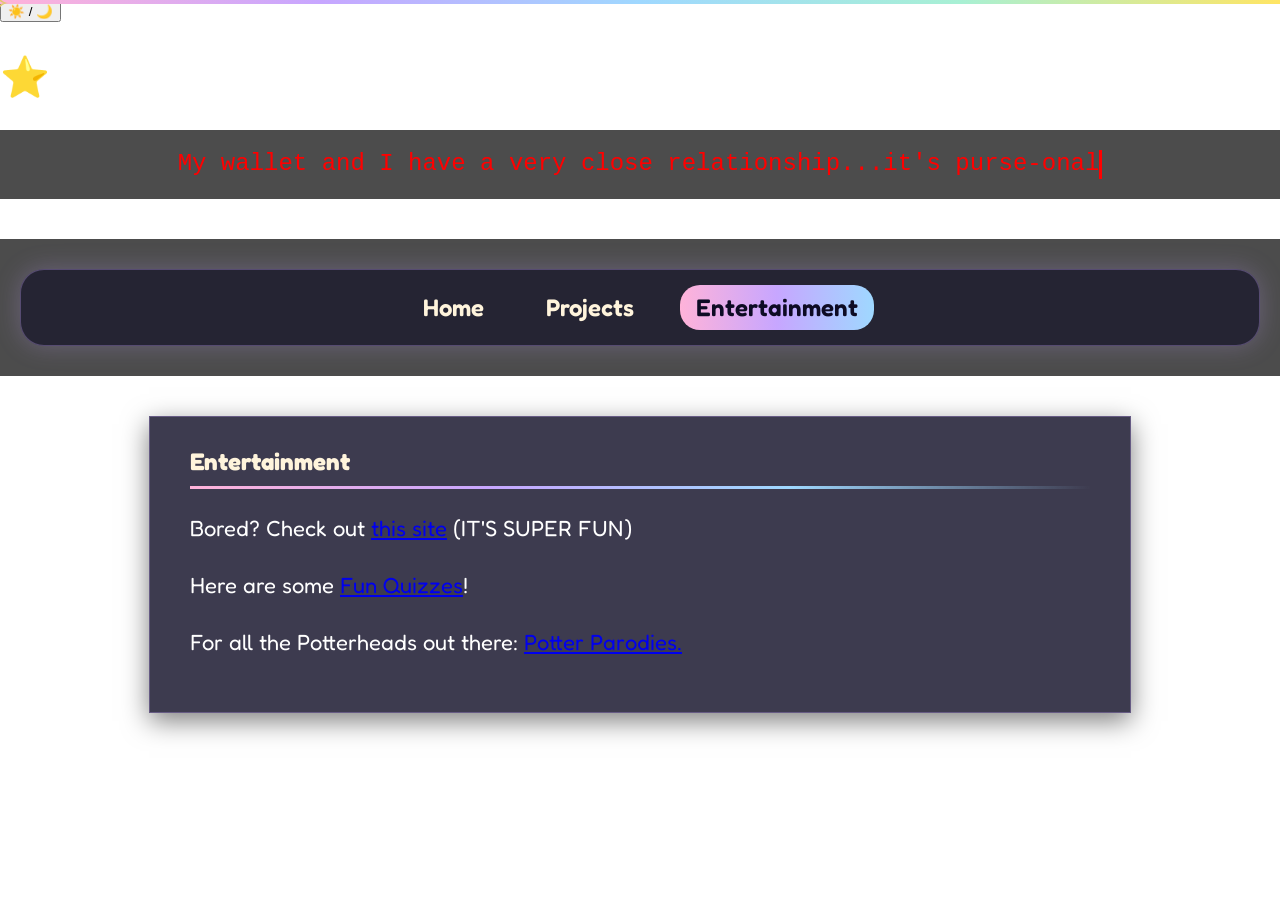
==== entertainment.html @ 8765c62f "adding similar features onto other pages" ====
<!DOCTYPE html>
<head><title>Entertainment | My Personal Website</title>
<meta name="viewport" content="width=device-width,initial scale=1">
<link href="https://fonts.googleapis.com/css2?family=Fredoka:wght@400;600&display=swap" rel="stylesheet">
<link rel="stylesheet" href="main.css">
</head>

<div id="cursor">✧</div>
<div id="lightbox"><img id="lightbox-img" alt=""></div>

<div class="progress"></div>


<div class="star-game"></div>
<button id="theme-btn"> ☀️ / 🌙 </button>

<p><span id="star" class="floaty">⭐️</span>clicked <span id="count"> 0 </span> times</p>
</div>

<body>
<header><p class="typing" style="width: 64ch;animation:type 3s steps(64),blink 0.05s step-end infinite;">My wallet and I have a very close relationship...it's purse-onal</p></header>

<script>
    const cursor=document.getElementById("cursor");
    document.addEventListener("mousemove",(e)=>{cursor.style.left=e.clientX+"px";cursor.style.top=e.clientY+"px";})

document.getElementById("theme-btn").addEventListener("click",()=>{
    document.body.classList.toggle("day");
});


let count=0;
document.getElementById("star").addEventListener("click",()=>{
    count++;
    document.getElementById("count").textContent=count;
});

const lightbox=document.getElementById("lightbox");
const lightboxImg=document.getElementById("lightbox-img");
document.querySelectorAll(".card").forEach((card)=>{
    card.addEventListener("click",()=>{
        lightboxImg.src=card.querySelector(".art").src;
        lightbox.classList.add("open");
    });
});
lightbox.addEventListener("click",()=>{
    lightbox.classList.remove("open");
});

const gallery =document.getElementById("gallery");
if (gallery){

const gallery=document.getElementById("gallery");
gallery.addEventListener("mousemove",(e)=>{
    const box=gallery.getBoundingClientRect();
    const x=(e.clientX - box.left)/box.width - 0.5;
    const y=(e.clientY - box.top)/box.height - 0.5;
    gallery.style.setProperty("--mx",x);
    gallery.style.setProperty("--my",y);
});
gallery.addEventListener("mouseleave",()=>{
    gallery.style.setProperty("--mx",0);
    gallery.style.setProperty("--my",0);
});
}

document.addEventListener("click",(e)=>{
    for(let i=0;i<6;i++){
        const s = document.createElement("span");
        s.className="burst";
        s.textContent="✨";
        s.style.left=e.clientX+"px";
        s.style.top=e.clientY+"px";
        s.style.setProperty("--dx",(Math.random() *200 - 100) + "px");
        s.style.setProperty("--dy",(Math.random() *200 - 100) + "px")
        document.body.appendChild(s);
        setTimeout(()=>s.remove(),600);
    }
});



</script>


    <header>
        <nav>
            <a href="index.html">Home</a>
            <a href="projects.html">Projects</a>
            <a href="entertainment.html" class="active">Entertainment</a>
        </nav>
    </header>

<section>
     <h2>Entertainment</h2>
    <p>Bored? Check out <a href="https://neal.fun" target="_blank">this site</a> (IT'S SUPER FUN)</p>
    <p>Here are some <a href="https://www.arealme.com" target="_blank">Fun Quizzes</a>!</p>
    <p>For all the Potterheads out there: <a href="https://www.youtube.com/embed/FPrdvJ9ts4w?si=kvIaHGB82zMGBKN-" target="_blank">Potter Parodies.</a></p>
   </section>
   
</body>
---- main.css ----
html{
    scroll-behaviour: smooth;
}
header{
    background-color: rgba(0,0,0,0.7);
    text-align: center;
    padding: 20px 0;
    margin-bottom: 40px;
}
.typing{
    line-height:1.2;
    margin:0 auto;
    padding:0;
    font-family:'courier new',courier,monospace;
    color: rgb(255, 0, 0);
    font-size: 24px;
    width: 33ch;
    overflow:hidden;
    white-space:nowrap;
    border-right: 3px solid rgb(255, 0, 0);
    animation: type 3s steps(28),blink 0.7s step-end infinite;
}
@keyframes type{
    from{
        width:0;
    }
}
@keyframes blink{
    50%{
        border-color:transparent;
    }
}

::-webkit-scrollbar{width:12px;}
::-webkit-scrollbar-track{background: rgb(0, 0, 0);}
::-webkit-scrollbar-thumb{background:rgb(71, 29, 255);border-radius:6px;}


*{cursor:none;}
#cursor{
    position:fixed;
    margin-left:-15px;
    margin-top:-15px;
    font-size:30px;
    color:rgb(225,200,105);
    pointer-events:none;
    z-index:9999;
    animation:twinkle 1.2s ease-in-out infinite;
}
@keyframes twinkle{
    0%,100%{
        transform:scale(1);
        text-shadow:0 0 5px white;
    }
    50%{
        transform: scale(1.25);
        text-shadow:0 0 15px white,0 0 30px rgb(225,200,105);
    }
}


nav a.active{
    background:linear-gradient(90deg, #ffb3d9,#c7a6ff,#9fd8ff);
    color:#0d0b24
}

@view-transition{
    navigation:auto;
}

.star-game{
display:flex;
flex-direction:column;
align-items:center;
gap:12px;}
body.day{
    background-image:url("sunrise.jpg")
}
body.day section,
body.day nav{
    background-color:rgba(255,255,255,0.7);
    color:#2b1c33;
}
body.day h2,
body.day nav a{
    color:#2b1c33;
}



#lightbox{
    display:none;
    position:sticky;
    inset:0;
    background-color:rgba(13,11,36,0.92);
    z-index:9000;
    justify-content:center;
    align-items:center;
}
#lightbox.open{
    display:flex;
}
#lightbox img{
    max-width:90%;
    max-height:90%;
    margin:0;
    width:auto;
    border-radius:16px;
    box-shadow:0 0 40px rgba(199,166,255,0.4);
}


.progress{
    position:fixed;
    top:0;
    left:0;
    height:4px;
    width:100%;
    background:linear-gradient(90deg, #ffb3d9,#c7a6ff,#9fd8ff,#a8f0d4,#FFE564);
    transform-origin:left;
    z-index:9998;
    animation:grow linear;
    animation-timeline:scroll();
}
@keyframes grow{
    from{transform:scaleX(0);}
    to{transform:scaleX(1);}
}


body{
    min-height: 100vh;
    margin:0;
    color: white;
    font-family:'Fredoka',sans-serif;
}
body{
    background-image:url("https://img.magnific.com/free-photo/anime-night-sky-illustration_23-2151684322.jpg?semt=ais_hybrid&w=740&q=80");
    background-size:130% auto;
    
    background-attachment:fixed;
    background-repeat:no-repeat;
    min-height:100vh;
    margin:0;
    color:white;
    font-family:'Fredoka',sans-serif;
    animation:parallax linear;
    animation-timeline:scroll();
    
}

@keyframes parallax{
    from{background-position:center top;}
    to  {background-position: center bottom;}}

.shooting-star{
    position:fixed;
    top:10%;
    left:-150px;
    width:150px;
    height:2px;
    background:linear-gradient(90deg,transparent,#fff4dc);
    border-radius:2px;
    pointer-events:none;
    box-shadow:0 0 10px white,0 0 20px #c7a6ff;
    z-index:0;
    animation:shoot 9s linear infinite;
}
@keyframes shoot{
    0%{transform:translate(0,0) rotate(15deg);opacity:0;}
    5%{opacity:1;}
    20%{transform:translate(200vw,30vh) rotate(15deg);opacity:0;}
    100%{opacity:0;}
}


.floaty{
    display:inline-block;
    font-size:40px;
    animation:bob 3s ease-in-out infinite;
}
@keyframes bob{
    0%,100%{transform:translateY(0);}
    50%{transform:translateY(-12px);}
}
.burst{
    position:fixed;
    color:#FFE564;
    pointer-events:none;
    z-index:9999;
    animation:burst 0.6s ease-out forwards;
}
@keyframes burst{
    to{transform:translate(var(--dx),var(--dy))scale(0.3); opacity:0;}
}


.banner{
    background: linear-gradient(90deg,#ffb3d9,#c7a6ff,#9fd8ff,#a8f0d4,#FFE564);
    color:black;
    padding:8px;
    font-family:'courier New', Courier,monospace;
    font-weight:bold;
}
.banner mark{
    background: linear-gradient(90deg,#ffb3d9,#c7a6ff,#9fd8ff,#a8f0d4,#FFE564);
    -webkit-background-clip: text;
    background-clip:text;
    color:transparent;
    text-shadow:none;
}
h1{
    color:royalblue;
    font-family:'Fredoka',sans-serif;
    font-size: 60px;
    margin:20px 0 30px;
    padding:0;
    position:relative;
    animation:float linear;
    animation-timeline: view();
}
@keyframes float{
    from{top:0px;}
    to  {top:70px;}}


h1 mark{
    background: linear-gradient(90deg, #ffb3d9,#c7a6ff,#9fd8ff,#a8f0d4,#FFE564);
    -webkit-background-clip: text;
    background-clip:text;
    color:transparent;
    text-shadow:none;
    background-size:300% auto;
    animation: shimmer 6s linear infinite;
}
@keyframes shimmer{
    from{background-position:0% center;}
    to{background-position:300% center;}
}

nav {
    background-color:rgba(13,11,36,0.6);
    border:1px solid rgba(199,166,255,0.3);
    box-shadow: 0 0 25px rgba(199,166,255,0.25);
    padding:15px;
    display:flex;
    justify-content:center;
    gap:30px;
    border-radius: 24px;
    margin:10px 20px;
    position: sticky;
    top:10px;
    z-index:10;
}
nav a {
    color: #fff4dc;
    font-family:'Fredoka',sans-serif;
    font-size:24px;
    font-weight: 600;
    text-decoration:none;
    padding:8px 16px;
    border-radius:20px;
    transition:background-color 0.2s;
}
nav a:hover{
    background:linear-gradient(90deg,#ffb3d9,#c7a6ff,#9fd8ff);
    color:#0d0b24;
}

section{
    background-color:rgba(13,11,36,0.8);
    border:1px solid rgba(199,166,255,0.3);
    box-shadow:0 0 25px rgba(199,166,255,0.3);
    max-width:900px;
    margin:40px auto;
    padding:30px 40px;
    box-shadow:0 8px 25px rgba(0,0,0,0.5);
    scroll-margin-top:100px;
    animation: slide-up linear;
    animation-timeline: view();
    animation-range:0% 40%;
}
@keyframes slide-up{
    from{transform:translate(0px,100px);}
    to  {transform:translate(0px,0px);}
}
h2{
    font-family:'Fredoka',sans-serif;
    font: size 40px;
    margin-top:0;
    border-bottom:3px solid;
    border-image: linear-gradient(90deg, #ffb3d9,#c7a6ff,#9fd8ff,transparent) 1;
    color:#fff4dc;
    padding-bottom:10px;
}
h3{
    font-size: 32px;
    margin-bottom:10px;
}
p,li{
    font-size:22px;
    line-height:1.6;
}
ul{
    list-style-type: disc;
}

img{
    display:block;
    width:100%;
    height: auto;
    margin:20px auto;
    border-radius: 12px;
}
iframe{
    display:block;
    width:100%;
    aspect-ratio:16/9;
    height:auto;
    border: none;
    border-radius: 12px;
    margin: 20px 0;
}

footer{
    background-color: rgba(0,0,0,0.7);
    text-align: center;
    padding: 20px;
    font-family: 'Segoe UI', Tahoma, Geneva, Verdana, sans-serif;
    font-size: 18px;
    margin-top: 40px;
}


.gallery{
    --mx:0;
    --my:0;
    display:grid;
    grid-template-columns:repeat(auto-fit,minmax(240px,1fr));
    grid-auto-rows:320px;
    gap:20px;
}
#gallery-section{
    max-width:1300px;
}
.card{
    position:relative;
    overflow:hidden;
    border-radius:20px;
    border:1px solid rgba(199,166,255,0.3);
    box-shadow:0 0 25px rgba(199,166,255,0.25);
    display:flex;
    align-items:flex-end;
    padding:16px;
}
@media(min-width:900px){
    .card.tall{grid-row:span 2;}
    .card.wide{grid-column:span 2;}
}
.card .art{
    position:absolute;
    top:-8%;
    left:-8%;
    width:116%;
    height:116%;
    margin:0;
    border-radius:0;
    object-fit:contain;
    transform:translate(calc(var(--mx)*var(--depth)*1px),calc(var(--my)*var(--depth)*1px));
    transition:transform 0.1s ease-out;

}
.card{
    background-color:rgba(13,11,36,0.9);
}

.card .label{
    position:relative;
    z-index:2;
    background-color:rgba(13,11,36,0.85);
    border-radius:14px;
    padding:6px 10px;
    transform: translate(calc(var(--mx)*var(--depth)*(-0.35px)),calc(var(--my)*var(--depth)*(-0.35px)));
    transition:transform 0.1s ease-out;
}

.card .label h3{
    margin:0 0 4px;
    font-size:17px;
    color:#fff4dc;
}

.card .label p {
    margin:0;
    font-size:14px;
    color:#c7a6ff;
}
@media (prefers-reduced-motion:reduce){
    .card.art,
    .card.label{transform:none;}
}
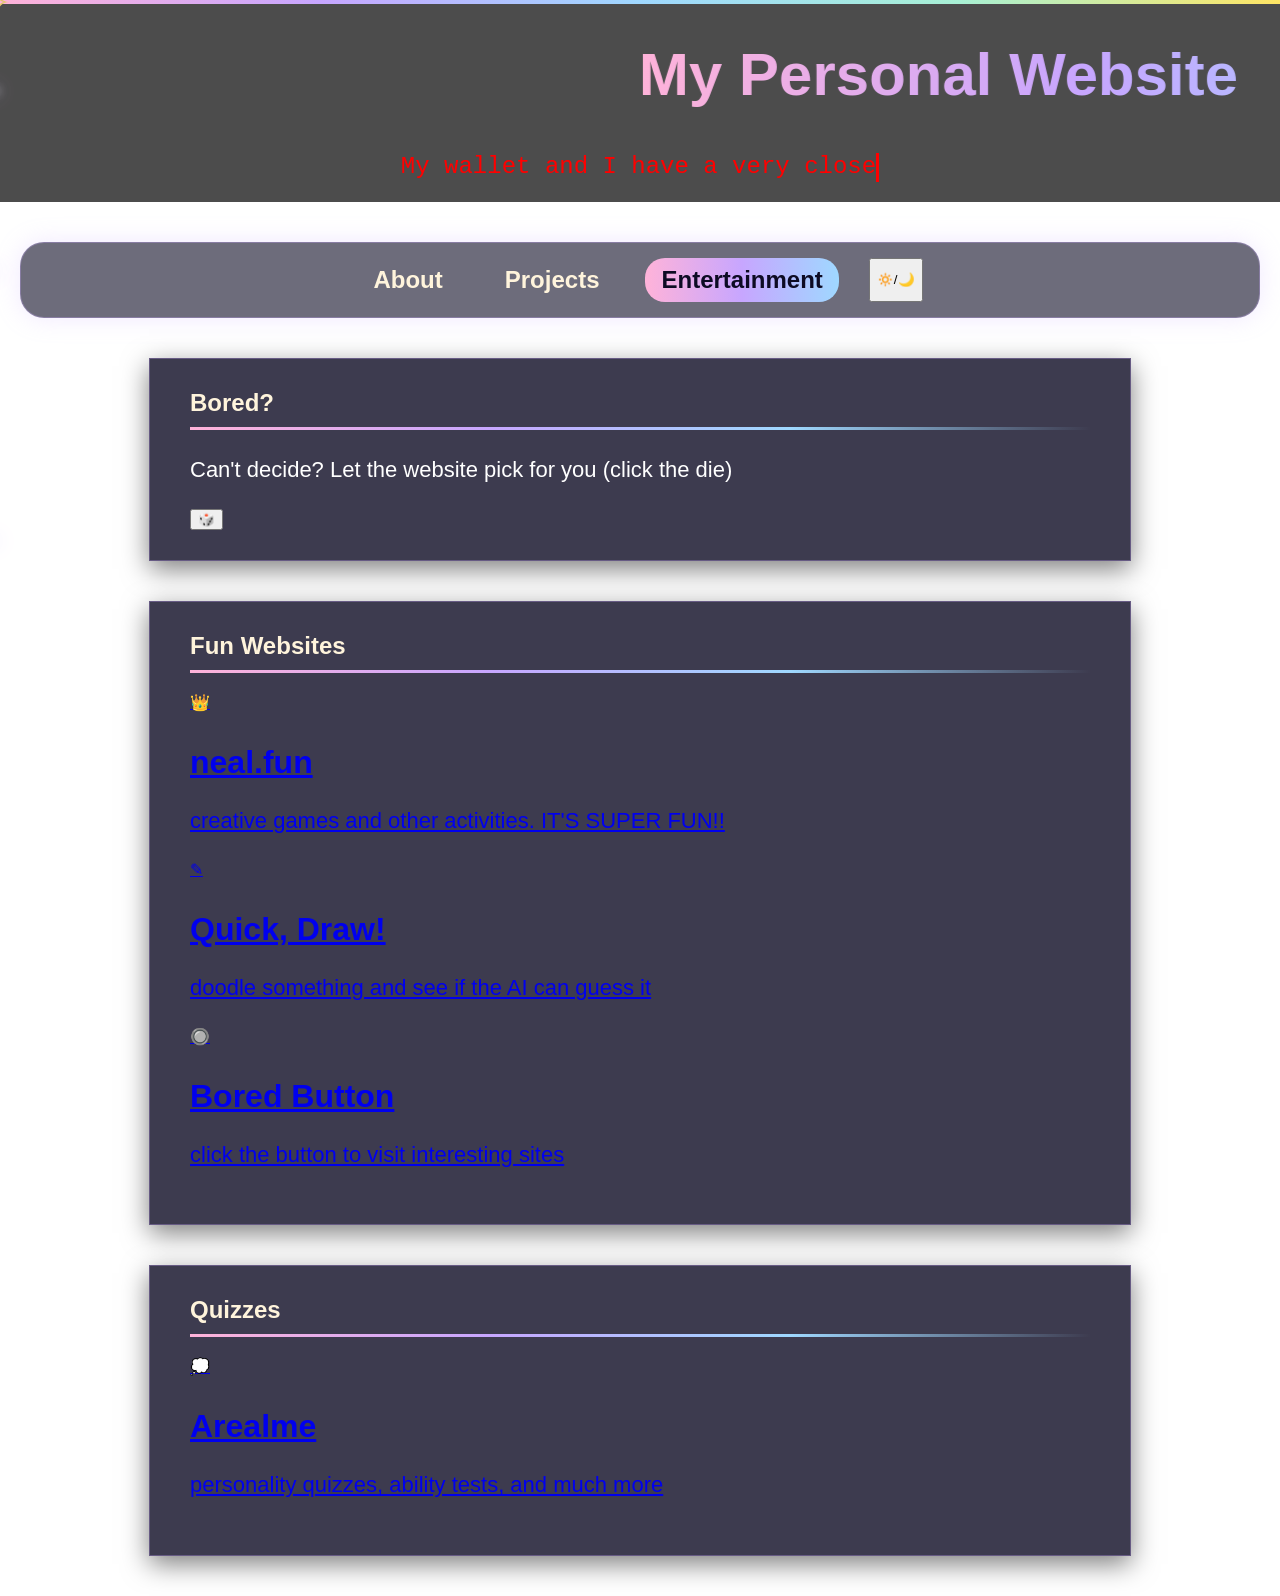
==== commit e1d5ae3e: "added more info to the pages, it's more organised." ====
--- a/entertainment.html
+++ b/entertainment.html
@@ -1,101 +1,86 @@
 <!DOCTYPE html>
 <head><title>Entertainment | My Personal Website</title>
+    <meta charset="UTF-8">
 <meta name="viewport" content="width=device-width,initial scale=1">
-<link href="https://fonts.googleapis.com/css2?family=Fredoka:wght@400;600&display=swap" rel="stylesheet">
+<title>Entertainment | My Personal Website</title>
+<link href="https://fonts.googleapis.com/css2?family=Baloo+2:wght@600;800&family=Nunito:wght@400;600;700&family=Space+Mono:wght@400;700&display=swap" rel="stylesheet">
 <link rel="stylesheet" href="main.css">
 </head>
 
+
+<body>
+<svg width="0"height="0" style="position:absolute;">
+    <filter id="wobble">
+        <feTurbulence type="fractalNoise" baseFrequency="0.02" numOctaves="2" seed="1">
+            <animate attributeName="seed" values="1;2;3;4" dur="0.4s" repeatCount="indefinite"/>
+        </feTurbulence>
+        <feDisplacementMap in="SourceGraphic" scale="6"/>
+    </filter>
+</svg>
+
 <div id="cursor">✧</div>
-<div id="lightbox"><img id="lightbox-img" alt=""></div>
+<div class="progress"></div>
+<div class="shooting-star"></div>
+<div class="shooting-star" style="top:30%;animation-delay:3s;"></div>
+<div class="shooting-star" style="top:60%;animation-delay:6s;"></div>
 
-<div class="progress"></div>
+<header>
+    <h1><marquee scrollamount="30 behaviour="alternate"><mark>My Personal Website</mark></marquee></h1>
+<p class="typing">My wallet and I have a very close relationship...it's purse-onal</p>
+
+</header>
+        <nav>
+            <a href="index.html">About</a>
+            <a href="projects.html">Projects</a>
+            <a href="entertainment.html" class="active">Entertainment</a>
+            <button id="theme-btn" cass="theme-btn" title="Light mode/Dark mode">🔅/🌙</button>
+        </nav>
+    
+<main>
+
+    <section id="bored">
+        <h2>Bored?</h2>
+        <p>Can't decide? Let the website pick for you (click the die)</p>
+        <button id="random-site" class="big-btn">🎲</button>
+    </section>
+    
+<section id="websites">
+    <h2>Fun Websites</h2>
+    <div class="link-grid">
+        <a class="link-card" href="https://neal.fun"target="_blank">
+            <span class="emoji">👑</span>
+            <h3>neal.fun</h3>
+            <p> creative games and other activities. IT'S SUPER FUN!!</p>
+        </a>
+
+        <a class="link-card" href="https://quickdraw.withgoogle.com"target="_blank">
+<span class="emoji">✎</span>
+<h3>Quick, Draw!</h3>
+<p>doodle something and see if the AI can guess it</p></a>
+
+<a class="link-card"href="https://www.boredbutton.com" target="_blank">
+    <span class="emoji">🔘</span>
+    <h3>Bored Button</h3>
+    <p>click the button to visit interesting sites</p>
+</a>
 
 
-<div class="star-game"></div>
-<button id="theme-btn"> ☀️ / 🌙 </button>
+    </div>
+</section>
 
-<p><span id="star" class="floaty">⭐️</span>clicked <span id="count"> 0 </span> times</p>
-</div>
+<section id="quizzes">
+    <h2>Quizzes</h2>
+    <div class="link-grid">
+        <a class="link-card" href="https://www.arealme.com" target="_blank">
+            <span class="emoji">💭</span>
+            <h3>Arealme</h3>
+            <p>personality quizzes, ability tests, and much more</p>
+        </a>
+    </div>
+</section>
 
-<body>
-<header><p class="typing" style="width: 64ch;animation:type 3s steps(64),blink 0.05s step-end infinite;">My wallet and I have a very close relationship...it's purse-onal</p></header>
+   </main>
+<script src="script.js"></script>
 
-<script>
-    const cursor=document.getElementById("cursor");
-    document.addEventListener("mousemove",(e)=>{cursor.style.left=e.clientX+"px";cursor.style.top=e.clientY+"px";})
-
-document.getElementById("theme-btn").addEventListener("click",()=>{
-    document.body.classList.toggle("day");
-});
-
-
-let count=0;
-document.getElementById("star").addEventListener("click",()=>{
-    count++;
-    document.getElementById("count").textContent=count;
-});
-
-const lightbox=document.getElementById("lightbox");
-const lightboxImg=document.getElementById("lightbox-img");
-document.querySelectorAll(".card").forEach((card)=>{
-    card.addEventListener("click",()=>{
-        lightboxImg.src=card.querySelector(".art").src;
-        lightbox.classList.add("open");
-    });
-});
-lightbox.addEventListener("click",()=>{
-    lightbox.classList.remove("open");
-});
-
-const gallery =document.getElementById("gallery");
-if (gallery){
-
-const gallery=document.getElementById("gallery");
-gallery.addEventListener("mousemove",(e)=>{
-    const box=gallery.getBoundingClientRect();
-    const x=(e.clientX - box.left)/box.width - 0.5;
-    const y=(e.clientY - box.top)/box.height - 0.5;
-    gallery.style.setProperty("--mx",x);
-    gallery.style.setProperty("--my",y);
-});
-gallery.addEventListener("mouseleave",()=>{
-    gallery.style.setProperty("--mx",0);
-    gallery.style.setProperty("--my",0);
-});
-}
-
-document.addEventListener("click",(e)=>{
-    for(let i=0;i<6;i++){
-        const s = document.createElement("span");
-        s.className="burst";
-        s.textContent="✨";
-        s.style.left=e.clientX+"px";
-        s.style.top=e.clientY+"px";
-        s.style.setProperty("--dx",(Math.random() *200 - 100) + "px");
-        s.style.setProperty("--dy",(Math.random() *200 - 100) + "px")
-        document.body.appendChild(s);
-        setTimeout(()=>s.remove(),600);
-    }
-});
-
-
-
-</script>
-
-
-    <header>
-        <nav>
-            <a href="index.html">Home</a>
-            <a href="projects.html">Projects</a>
-            <a href="entertainment.html" class="active">Entertainment</a>
-        </nav>
-    </header>
-
-<section>
-     <h2>Entertainment</h2>
-    <p>Bored? Check out <a href="https://neal.fun" target="_blank">this site</a> (IT'S SUPER FUN)</p>
-    <p>Here are some <a href="https://www.arealme.com" target="_blank">Fun Quizzes</a>!</p>
-    <p>For all the Potterheads out there: <a href="https://www.youtube.com/embed/FPrdvJ9ts4w?si=kvIaHGB82zMGBKN-" target="_blank">Potter Parodies.</a></p>
-   </section>
-   
 </body>
+</html>
--- a/main.css
+++ b/main.css
@@ -267,6 +267,72 @@
     color:#0d0b24;
 }
 
+
+.card::before,
+.card::after{
+    content:"";
+    position:absolute;
+    width:40px;
+    height:40px;
+    border-color:#a8f0d4;
+    border-style: solid;
+    opacity:0;
+    pointer-events:none;
+    transition:all 0.3s ease-out;
+}
+.card::before{
+    top:-30px;
+    left:-30px;
+    border-width:3px 0 0 3px;
+}
+.card::after{
+    bottom:-30px;
+    right:-30px;
+    border-width:0 3px 3px 0;
+}
+.card:hover::before{
+    top:-10px;
+    right:-10px;
+    opacity:1;
+}
+.card:hover::after{
+    bottom:10px;
+    right:10px;
+    opacity:1;
+}
+
+section{postion:relative;}
+section:not(#gallery-section)::after{
+content:"";
+    position:absolute;
+    inset:0px;
+    border-radius:inherit;
+    background:radial-gradient(circle 200px at var(--x) var(--y), rgba(159,216,255,0.18),transparent);
+    opacity:0;
+    pointer-events:none;
+    transition: opacity 0.3s;
+}
+section:not(#gallery-section):hover::after{opacity:1;}
+
+nav{position:sticky;}
+nav::after{
+    content:"";
+    position:absolute;
+    inset:-6px;
+    border:2px solid #fff4dc;
+    border-radius:28px;
+    filter:url(#wobble);
+    opacity:0;
+    pointer-events:none;
+    transition:opacity 0.2s
+}
+nav:hover::after{
+    opacity:1;
+}
+
+
+
+
 section{
     background-color:rgba(13,11,36,0.8);
     border:1px solid rgba(199,166,255,0.3);
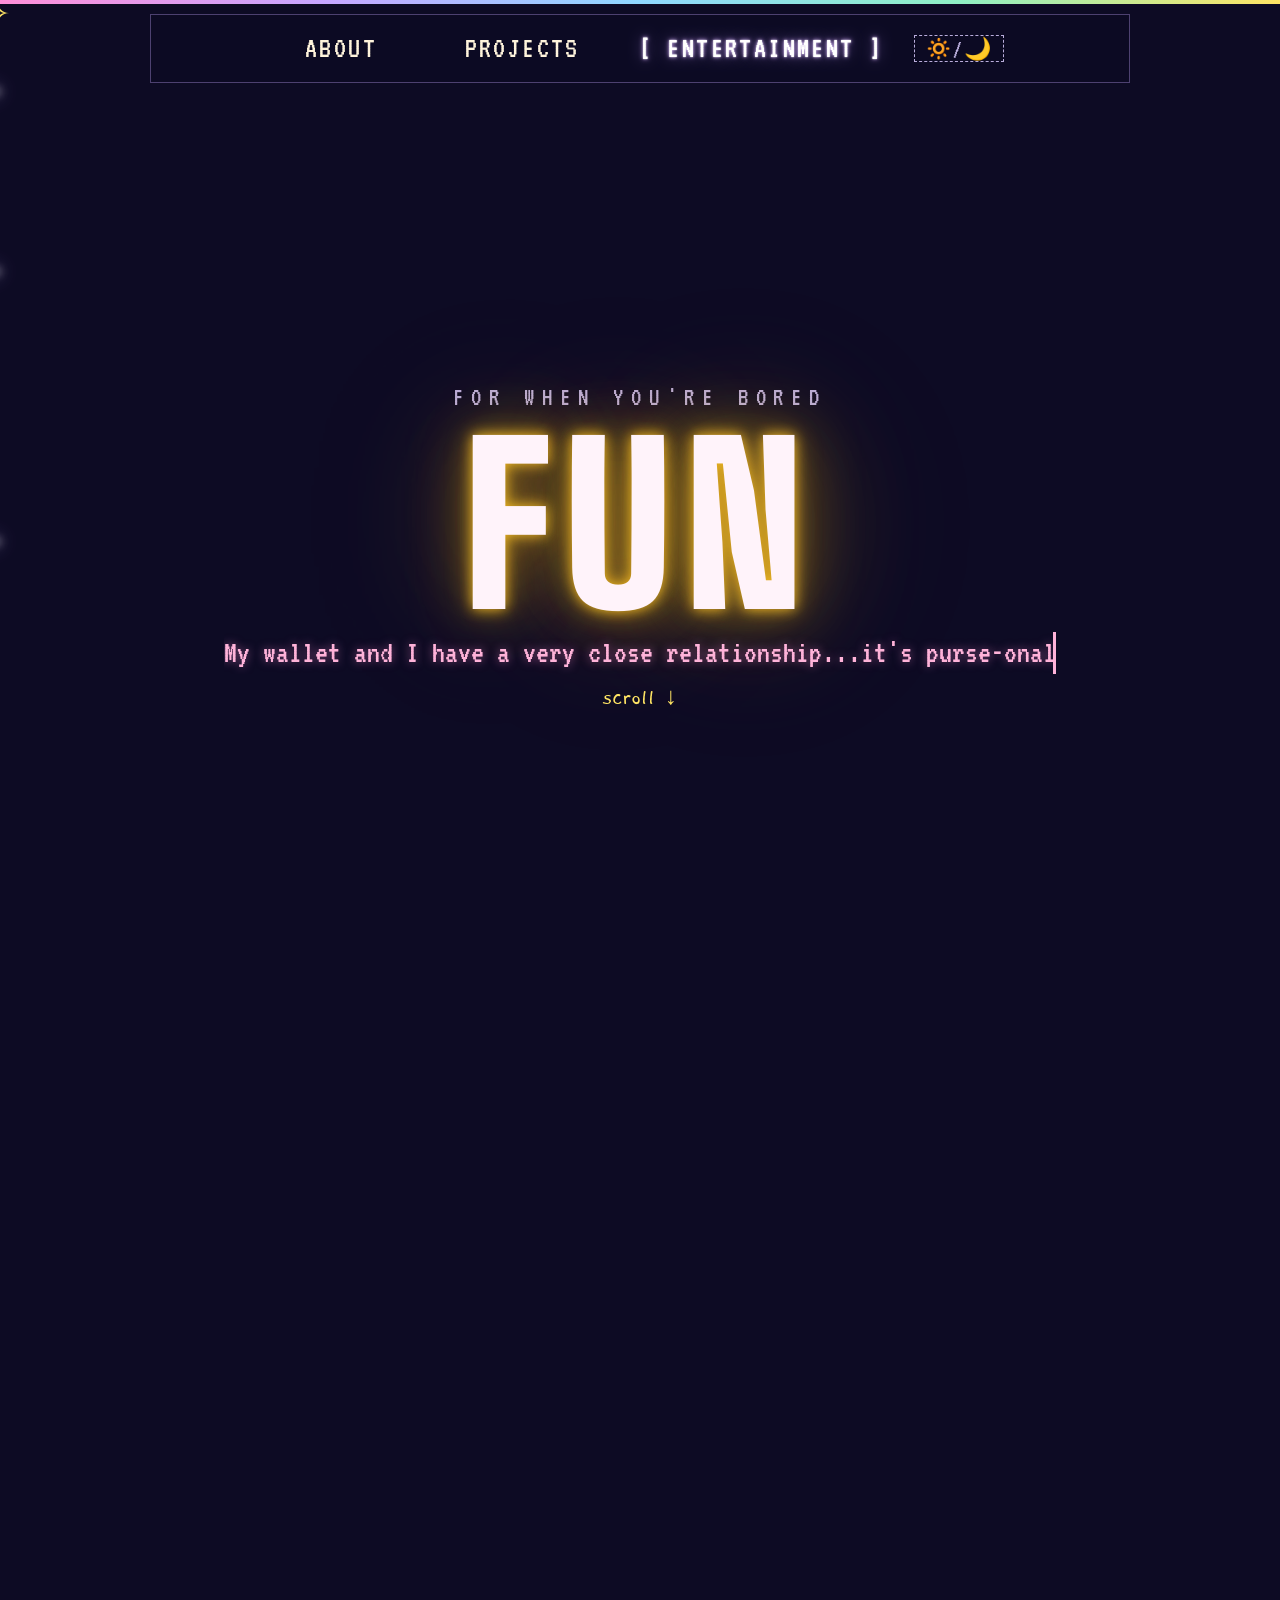
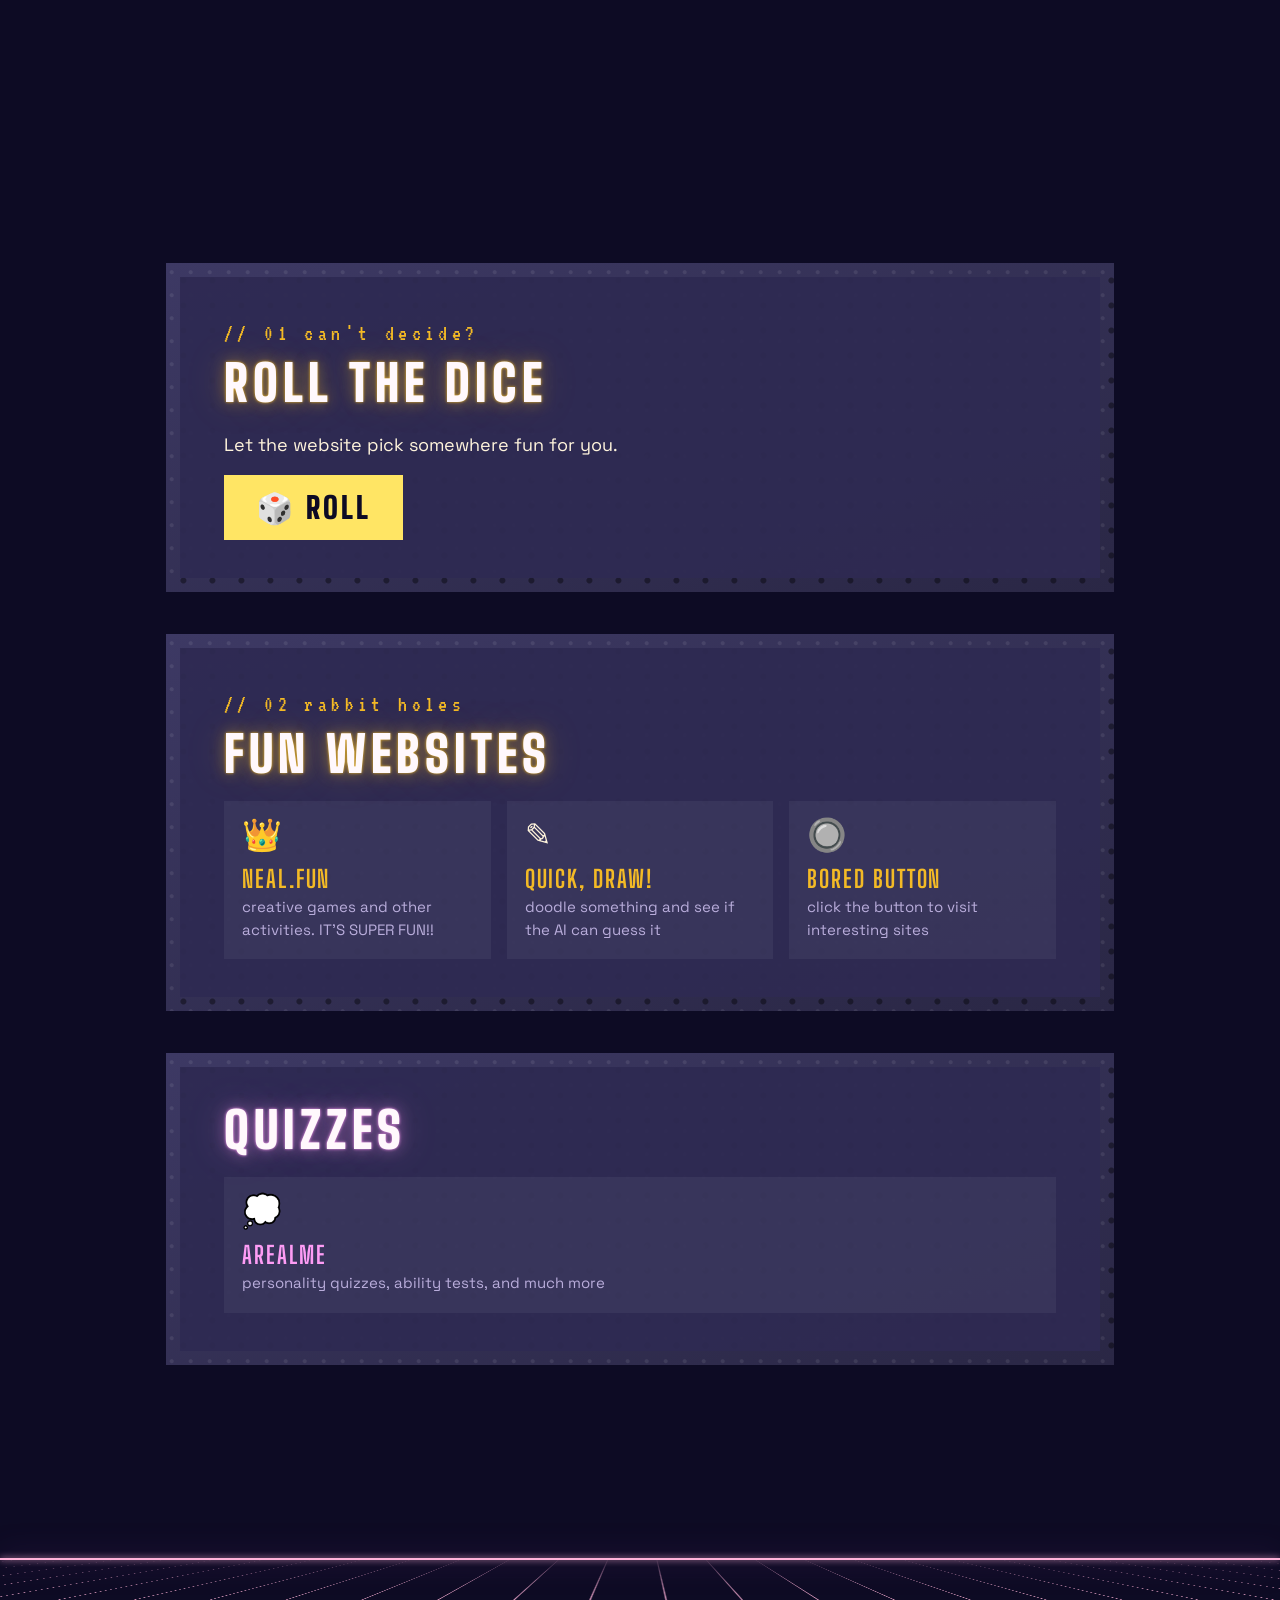
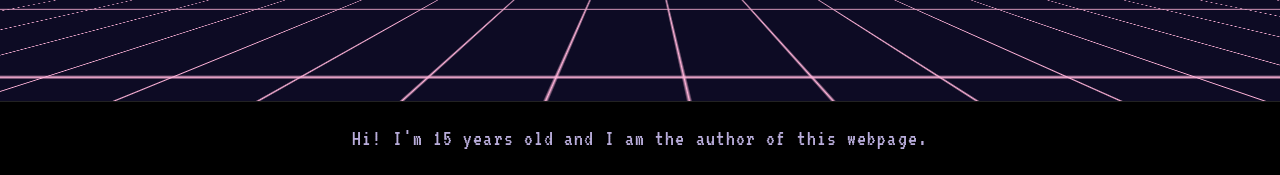
==== commit 3dd50651: "i finally fixed the rest of the bugs!!!" ====
--- a/entertainment.html
+++ b/entertainment.html
@@ -1,15 +1,16 @@
 <!DOCTYPE html>
-<head><title>Entertainment | My Personal Website</title>
+<html lang="en">
+<head>
     <meta charset="UTF-8">
-<meta name="viewport" content="width=device-width,initial scale=1">
+<meta name="viewport" content="width=device-width,initial-scale=1">
 <title>Entertainment | My Personal Website</title>
-<link href="https://fonts.googleapis.com/css2?family=Baloo+2:wght@600;800&family=Nunito:wght@400;600;700&family=Space+Mono:wght@400;700&display=swap" rel="stylesheet">
+<link href="https://fonts.googleapis.com/css2?family=Big+Shoulders+Display:wght@700;900&family=Gaegu:wght@400;700&family=Space+Grotesk:wght@400;500;700&family=VT323&display=swap" rel="stylesheet">
 <link rel="stylesheet" href="main.css">
 </head>
 
 
 <body>
-<svg width="0"height="0" style="position:absolute;">
+<svg width="0"height="0" style="position:absolute;" aria-hidden="true">
     <filter id="wobble">
         <feTurbulence type="fractalNoise" baseFrequency="0.02" numOctaves="2" seed="1">
             <animate attributeName="seed" values="1;2;3;4" dur="0.4s" repeatCount="indefinite"/>
@@ -24,27 +25,38 @@
 <div class="shooting-star" style="top:30%;animation-delay:3s;"></div>
 <div class="shooting-star" style="top:60%;animation-delay:6s;"></div>
 
-<header>
-    <h1><marquee scrollamount="30 behaviour="alternate"><mark>My Personal Website</mark></marquee></h1>
-<p class="typing">My wallet and I have a very close relationship...it's purse-onal</p>
 
-</header>
         <nav>
             <a href="index.html">About</a>
             <a href="projects.html">Projects</a>
             <a href="entertainment.html" class="active">Entertainment</a>
-            <button id="theme-btn" cass="theme-btn" title="Light mode/Dark mode">🔅/🌙</button>
+            <button id="theme-btn" class="theme-btn" title="Light mode/Dark mode">🔅/🌙</button>
         </nav>
     
+
+
+<header class="hero-runway">
+    <div class="hero-stage" style="--h:85;">
+        <p class="hero-kicker"> for when you're bored</p>
+        <h1 class="hero-word">Fun</h1>
+        <div class="hero-sub">
+            <p class="typing">My wallet and I have a very close relationship...it's purse-onal</p>
+            <p class="scroll-hint">scroll ↓</p>
+        </div>
+    </div>
+</header>
+
 <main>
 
-    <section id="bored">
-        <h2>Bored?</h2>
-        <p>Can't decide? Let the website pick for you (click the die)</p>
-        <button id="random-site" class="big-btn">🎲</button>
-    </section>
+  <section id="bored" style="--h:85;">
+    <p class="kicker">// 01 can't decide?</p>
+    <h2>Roll the Dice</h2>
+    <p>Let the website pick somewhere fun for you.</p>
+    <button id="random-site" class="big-btn chip">🎲 Roll</button>
+  </section>
     
-<section id="websites">
+<section id="websites" style="--h:85;">
+    <p class="kicker">// 02 rabbit holes</p>
     <h2>Fun Websites</h2>
     <div class="link-grid">
         <a class="link-card" href="https://neal.fun"target="_blank">
@@ -80,7 +92,20 @@
 </section>
 
    </main>
+
+<div class="horizon" aria-hidden="true">
+    <div class="horizon-glow"></div>
+    <div class="horizon-line"></div>
+    <div class="horizon-floor"><div class="horizon-plane"></div>
+</div>
+</div>
+
+
+<footer>Hi! I'm 15 years old and I am the author of this webpage.</footer>
+
 <script src="script.js"></script>
 
 </body>
 </html>
+</html>
+
--- a/main.css
+++ b/main.css
@@ -1,23 +1,124 @@
+
+:root{
+    --night:#0d0b24;
+
+--panel:rgba(46,42,82,0.94);
+--rock-c:#2a2745;
+--rock-hi:#3d3964;
+
+--muted:#b9addb;
+    --cream:#fff4dc;
+    --yellow:#FFE564;
+    --pink:#ffb3d9;
+    --lilac:#c7a6ff;
+    --sky:#9fd8ff;
+    --mint:#a8f0d4;
+  
+    --display:'Big Shoulders Display','Arial Narrow',sans-serif;
+    --term:'VT323',monospace;
+    --hand:'Gaegu',cursive;
+    --body:'Space Grotesk',system-ui,sans-serif;
+    --h:330;
+}
+*{--neon:#ff8fd8;}
+
+@supports(color:oklch(50% 0.1 200)){
+    *{--neon: oklch(82% 0.16 var(--h));}
+}
+*{
+    --glow-near:0 0 0.05em #fff,0 0 0.15em var(--neon),0 0 0.45em color-mix(in oklab, var(--neon) 50%,transparent);
+    --glow-mid:0 0 0.06em var(--neon),0 0 0.3em color-mix(in oklab,var(--neon) 45%, transparent),0 0 0.8em color-mix(in oklab, var(--neon) 22%, transparent); 
+    --glow-far: 0 0 0.12em color-mix(in oklab,var(--neon) 40%, transparent),0 0 0.6em color-mix(in oklab,var(--neon) 22%, transparent),0 0 1.4em color-mix(in oklab, var(--neon) 12%, transparent);
+}
+
 html{
-    scroll-behaviour: smooth;
-}
+    scroll-behaviour:smooth;
+    background-color:var(--night);
+}
+*,
+*::before,
+*::after{
+    box-sizing:border-box;
+}
+*{cursor:none;}
+
+
+body{
+    margin:0;
+    min-height:100vh;
+    color:var(--cream);
+    font-family:var(--body);
+    font-size:18px;
+    line-height:1.7;
+    background-color:var(--night);
+    background-image:url("https://img.magnific.com/free-photo/anime-night-sky-illustration_23-2151684322.jpg?semt=ais_hybrid&w=740&q=80");
+    background-size:130% auto;
+    background-attachment:fixed;
+    background-repeat:no-repeat;
+    animation:parallax linear;
+    animation-timeline:scroll();
+    overflow-x:clip;
+   
+}
+
+@keyframes parallax{
+    from{background-position:center top;}
+    to{background-position:center bottom;}
+}
+
+@view-transition{navigation:auto;}
+
+::selection{
+    background-color:var(--yellow);
+    color:var(--night);
+}
+::-webkit-scrollbar{width:12px;}
+::-webkit-scrollbar-track{background:#000;}
+::-webkit-scrollbar-thumb{background:var(--lilac);}
+
+main{padding:0 24px;}
+
+
+
+/*
+.banner mark,
+h1 mark{
+    background:linear-gradient(90deg,#ffb3d9,#c7a6ff,#9fd8ff,#a8f0d4,#FFE564,#ffb3d9);
+    background-size:300% auto;
+    -webkit-background-clip:text;
+    background-clip:text;
+    color:transparent;
+    animation:shimmer 6s linear infinite;
+}
+@keyframes shimmer{
+    from{background-position:0% center;}
+    to{background-position:300% center;}
+}
+
 header{
-    background-color: rgba(0,0,0,0.7);
+    background-color: rgba(13,11,36,0.7);
     text-align: center;
-    padding: 20px 0;
-    margin-bottom: 40px;
-}
+    padding: 20px 0 24px;
+}
+
+h1{
+    font-family:'Baloo 2',sans-serif;
+    font-weight:800;
+    font-size:64px;
+    line-height:1.1;
+    margin:0 0 8px;
+}
+h1 mark{padding:0 12px;}
 .typing{
-    line-height:1.2;
+    font-family:'Space Mono', monospace;
+    color:var(--pink);
+    font-size:20px; 
+    line-height:1.4;
     margin:0 auto;
-    padding:0;
-    font-family:'courier new',courier,monospace;
-    color: rgb(255, 0, 0);
-    font-size: 24px;
-    width: 33ch;
+    width:calc(var(--n,30)*1ch);
+    white-space:nowrap;
     overflow:hidden;
-    white-space:nowrap;
-    border-right: 3px solid rgb(255, 0, 0);
+    border-right: 3px solid var(--pink);
     animation: type 3s steps(28),blink 0.7s step-end infinite;
 }
 @keyframes type{
@@ -29,23 +130,679 @@
     50%{
         border-color:transparent;
     }
-}
-
-::-webkit-scrollbar{width:12px;}
-::-webkit-scrollbar-track{background: rgb(0, 0, 0);}
-::-webkit-scrollbar-thumb{background:rgb(71, 29, 255);border-radius:6px;}
-
-
-*{cursor:none;}
+}*/
+
+
+.banner{
+    background-color:#000;
+    border-bottom:1px solid #222;
+    color:var(--yellow);
+    font-family:var(--term);
+    font-size: 24px;
+    letter-spacing:0.08em;
+    line-height:1.4;
+    text-shadow:0 0 0.1em var(--yellow),0 0 0.5em rgba(255,229,100,0.45);
+}
+
+nav{
+    --h:300;
+    position:sticky;
+    top:10px;
+    z-index:50;
+    width:calc(100% - 40px);
+    max-width:980px;
+    margin:14px auto;
+    padding:8px 18px;
+    display:flex;
+    flex-wrap:wrap;
+    justify-content: center;
+    align-items:center;
+    gap:6px 30px;
+    background-color:rgba(13,11,36,0.7);
+    border:1px solid rgba(199,166,255,0.35);
+}
+nav a{
+    font-family:var(--term);
+    font-size:30px;
+    letter-spacing:0.08em;
+    text-transform:uppercase;
+    color:var(--cream);
+    text-decoration:none;
+}
+
+nav a::before{content:"[ ";opacity:0;}
+nav a::after{content:" ]";opacity:0;}
+
+nav a:hover::before,
+nav a:hover::after,
+nav a.active::before,
+nav a.active::after{opacity:1;}
+
+nav a:hover,
+nav a.active{
+    color:#fff;
+    text-shadow:var(--glow-near);
+}
+
+nav::after{
+    content:"";
+    position:absolute;
+inset:-6px;
+border:2px solid var(--cream);
+filter:url(#wobble);
+opacity:0;
+pointer-events:none;
+transition:opacity 0.2s;
+}
+nav:hover::after{opacity:1;}
+
+.theme-btn{
+    font-family:var(--term);
+    font-size:22px;
+    letter-spacing:0.08em;
+    background:transparent;
+    color:var(--muted);
+    border:1px dashed var(--muted);
+    padding:0 10px;
+}
+.theme-btn:hover{
+    color:var(--yellow);
+    border-color:var(--yellow);
+}
+
+
+.hero-runway{
+    position:relative;
+    height:190vh;
+}
+.hero-stage{
+    position:sticky;
+    top:0;
+    height:100vh;
+    overflow:clip;
+    display:grid;
+    place-content:center;
+    justify-items:center;
+    gap:14px;
+    padding:24px;
+    text-align:center;
+}
+.hero-kicker{
+    margin:0;
+    font-family:var(--term);
+    font-size:26px;
+    letter-spacing:0.3em;
+    text-transform:uppercase;
+    color:var(--muted);
+}
+.hero-word{
+    margin:0;
+    font-family:var(--display);
+    font-weight:900;
+    font-size:clamp(72px,17vw,220px);
+    line-height:0.85;
+    letter-spacing:0.06em;
+    text-transform:uppercase;
+    color:#fff3fa;
+    text-shadow:var(--glow-far),var(--glow-mid);
+    transform-origin:50% 50%;
+}
+.hero-sub{
+    display:grid;
+    justify-items:center;
+    gap:4px;
+}
+.scroll-hint{
+    margin:0;
+    font-family:var(--hand);
+    font-size:24px;
+    color:var(--yellow);
+}
+@supports(animation-timeline:scroll()){
+    .hero-word{
+        animation:hero-grow linear both;
+        animation-timeline:scroll(root);
+        animation-range:0 110vh;
+    }
+
+.hero-sub,
+.hero-kicker{
+    animation:hero-recede linear both;
+    animation-timeline:scroll(root);
+    animation-range:0 60vh;
+}
+}
+@keyframes hero-grow{
+    0%{transform:scale(1);opacity:1;}
+    75%{transform:scale(2.6);opacity:1;}
+    100%{transform:scale(3.2);opacity:0;}
+}
+@keyframes hero-recede{
+    to{transform:translateY(30px) scale(0.9); opacity:0;}
+}
+
+.typing{
+    margin:0 auto;
+    font-family:var(--term);
+    font-size:32px;
+    line-height:1.3;
+    color:var(--pink);
+    white-space:nowrap;
+    overflow:hidden;
+    border-right:3px solid var(--pink);
+    text-shadow:0 0 0.3em rgba(255,143,216,0.5);
+}
+@keyframes type{
+    from{width:0;}
+}
+@keyframes blink{
+    50%{border-color:transparent;}
+}
+
+section{
+    --x:-9999px;
+    --y:-9999px;
+    position:relative;
+    isolation:isolate;
+    max-width:920px;
+    margin:70px auto;
+    padding:38px 44px;
+    scroll-margin-top:100px;
+    animation:slide-up linear;
+    animation-timeline:view();
+    animation-range:0% 35%;
+}
+@keyframes slide-up{
+    from{transform:translateY(80px);}
+    to{transform:translateY(0);}
+}
+
+
+section::before{
+    content:"";
+    position:absolute;
+    inset:-14px;
+    z-index:-2;
+    clip-path:var(--rim);
+    background:
+    radial-gradient(circle at 30% 40%,rgba(255,255,255,0.08) 0 1.5px, transparent 2.5px) 0 0/ 19px 23px,
+    radial-gradient(circle at 60% 70%, rgba(0,0,0,0.4) 0 2.5px,transparent 3.5px) 0 0 / 29px 25px,
+    linear-gradient(160deg,var(--rock-hi),var(--rock-c));
+    -webkit-mask-image: radial-gradient(circle 160px at calc(var(--x)+14px) calc(var(--y)+14px),transparent 55%,#000 100%);
+    mask-image:radial-gradient(circle 160px at calc(var(--x)+14px) calc(var(--y)+14px),transparent 55%,#000 100%);
+}
+section::after{
+    content:"";
+    position:absolute;
+    inset:0;
+    z-index:-1;
+    clip-path:var(--chip);
+    background:
+    radial-gradient(circle 240px at var(--x) var(--y), color-mix(in oklab, var(--neon) 14%, transparent),transparent),var(--panel);
+}
+
+
+
+
+
+
+h2{
+margin:0 0 22px;
+font-family:var(--display);
+font-weight:900;
+font-size:50px;
+line-height:1;
+letter-spacing:0.1em;
+text-transform:uppercase;
+color:#fff8fc;
+text-shadow:var(--glow-mid);
+
+}
+
+h3{
+    margin:26px 0 8px;
+font-family:var(--display);
+font-weight:700;
+font-size:28px;
+line-height:1.1;
+letter-spacing:0.08em;
+text-transform:uppercase;
+color:var(--neon);   
+}
+
+p{
+    margin:0 0 14px;
+}
+
+.kicker{
+    margin:0 0 6px;
+    font-family:var(--term);
+    font-size:22px;
+    letter-spacing:0.2em;
+    color: var(--neon);
+}
+
+.scribble{
+    display:inline-block;
+    margin:18px 0 0;
+    font-family:var(--hand);
+    font-size:26px;
+    line-height:1.2;
+    color:var(--yellow);
+    transform:rotate(-2deg);
+}
+
+
+section a{
+    color:var(--sky);
+    text-decoration-style:wavy;
+    text-underline-offset:4px;
+}
+
+section a:hover{color:var(--pink);}
+
+img{
+    display:block;
+    max-width:100%;
+    height:auto;
+
+}
+
+
+
+
+.horizon{
+    --cell:48px;
+    position:relative;
+    height:260px;
+    margin-top:90px;
+    overflow:hidden;
+    isolation:isolate;
+}
+
+.horizone-glow{
+    position:absolute;
+    inset:0 0 55% 0;
+    background:radial-gradient(70% 120% at 50% 100%, rgba(255,94,196,0.3), transparent 70%);
+}
+.horizon-line{
+    position:absolute;
+    left:0;
+    right:0;
+    top:45%;
+    height:2px;
+    background:var(--pink);
+    box-shadow:0 0 6px var(--pink),0 0 30px rgba(225, 94,196,0.6);
+}
+.horizon-floor{
+    position:absolute;
+    inset:45% 0 0 0;
+    perspective:220px;
+    perspective-origin:50% 0%;
+    overflow:hidden;
+}
+
+.horizon-plane{
+    position:absolute;
+    left:-50%;
+    right:-50%;
+    top:0;
+    height:300%;
+    transform-origin:50% 0%;
+    transform:rotateX(72deg);
+    background-image:
+    repeating-linear-gradient(90deg,var(--pink) 0 1px, transparent 1px var(--cell)),
+    repeating-linear-gradient(180deg,var(--pink) 0 1px, transparent 1px var(--cell));
+    -webkit-mask-image:linear-gradient(180deg,transparent 0%, #000 25%);
+    mask-image:linear-gradient(180deg,transparent 0%, #000 25%);
+    animation:floor-scroll 2.4s linear infinite;
+}
+
+@keyframes floor-scroll{
+    from{transform:rotateX(72deg) translateY(0);}
+    to{transform:rotateX(72deg) translateY(var(--cell));}
+}
+
+
+footer{
+    background-color:#000;
+    border-top:1px solid #222;
+    padding:18px;
+    text-align:center;
+    font-family:var(--term);
+    font-size:22px;
+    letter-spacing:0.05em;
+    color:var(--muted);
+}
+
+
+.chip{
+    clip-path:var(--chip);
+
+}
+.pills{
+    display:flex;
+    flex-wrap:wrap;
+    gap:12px;
+}
+.pills span{
+    padding:2px 16px;
+    font-family:var(--term);
+    font-size:23px;
+    letter-spacing:0.04em;
+    background-color:var(--lilac);
+    color:var(--night);
+}
+
+.big-btn{
+    padding:14px 32px;
+    border:none;
+    font-family:var(--display);
+    font-weight:900;
+    font-size:30px;
+    letter-spacing:0.1em;
+    text-transform:uppercase;
+    background-color:var(--yellow);
+    color:var(--night);
+    transition: transform 0.2s;
+}
+
+.big-btn:hover{
+    transform:scale(1.05) rotate(-1deg);
+}
+.fun-row{
+    display:flex;
+    flex-wrap:wrap;
+    justify-content:space-around;
+    gap:30px;
+    text-align:center;
+}
+.fun-item p{
+    margin:6px 0 0;
+    font-family: var(--hand);
+    font-size:26px;
+    line-height:1.2;
+}
+
+.floaty{
+    display:inline-block;
+    font-size:56px;
+    line-height:1;
+    animation:bob 3s ease-in-out infinite;
+}
+@keyframes bob{
+    0%,100%{transform:translateY(0);}
+    50%{transform:translateY(-12px);}
+}
+.floaty.spin{
+    animation:spin 0.6s ease-in-out;
+}
+@keyframes spin{
+    50%{transform:rotate(180deg) scale(1.4);}
+    100%{transform:rotate(360deg) scale(1);}
+}
+
+#gallery-section{
+    max-width:1300px;
+}
+.gallery{
+    --mx:0;
+    --my:0;
+    display:grid;
+    grid-template-columns:repeat(auto-fit,minmax(240px,1fr));
+    grid-auto-rows:300px;
+    grid-auto-flow:dense;
+    gap:22px;
+}
+@media(min-width:900px){
+    .card.tall{grid-row:span 2 ;}
+    .card.wide{grid-column:span 2;}
+}
+.card{
+    position:relative;
+    overflow:hidden;
+    display:flex;
+    align-items:flex-end;
+    padding:16px;
+    background-color:#120f2b;
+
+}
+.card .art{
+    position:absolute;
+    top: -8%;
+    left:-8%;
+    width:116%;
+    height:116%;
+    max-width:none;
+    object-fit:contain;
+    will-change:transform;
+    transform:translate(calc(var(--mx)*var(--depth)*1px),calc(var(--my)*var(--depth)*1px));
+    transition:transform 0.1s ease-out;
+}
+.card .label{
+    position:relative;
+    z-index:2;
+    padding:4px 12px;
+    background-color:rgba(10, 8,32,0.88);
+    will-change:transform;
+    transform:translate(calc(var(--mx)*var(--depth)* -0.35px),calc(var(--my)*var(--depth)* -0.35px));
+    transition:transform 0.1s ease-out;
+}
+.card .label h3{
+    margin:0;
+    font-family:var(--hand);
+    font-weight:700;
+    font-size:26px;
+    letter-spacing:0;
+    text-transform:none;
+    color:var(--cream);
+}
+
+.card .label p {
+    margin:0;
+    font-family:var(--term);
+    font-size:19px;
+    line-height:1.2;
+    color:var(--muted);
+}
+
+.card::before,
+.card::after{
+    content:"";
+    position:absolute;
+    width:40px;
+    height:40px;
+    border-color:var(--mint);
+    border-style:solid;
+    opacity:0;
+    pointer-events:none;
+    z-index:3;
+    transition:all 0.3s ease-out;
+}
+.card::before{
+    top:30px;
+    left:30px;
+    border-width:3px 0 0 3px;
+}
+.card::after{
+    bottom:30px;
+    right:30px;
+    border-width:0 3px 3px 0;
+}
+
+.card:hover::before{
+    top:12px;
+    left:12px;
+    opacity:1;
+
+}
+.card:hover::after{
+    bottom:12px;
+    right:12px;
+    opacity:1;
+}
+
+
+
+.route{
+    position:relative;
+    display:grid;
+    gap:70px;
+    padding:30px 0 10px;
+    view-timeline-name: --route;
+}
+.route-line{
+    position:absolute;
+    top:0;
+    left:50%;
+    width:140px;
+    height:100%;
+    transform:translateX(-50%);
+    overflow:visible;
+    filter:drop-shadow(0 0 6px var(--neon));
+}
+.route-line path{
+    fill:none;
+    vector-effect:non-scaling-stroke;
+}
+.route-ghost{
+    stroke:rgba(199,166,255,0.4);
+    stroke-width:2;
+    stroke-dasharray:6 8;
+}
+.route-draw{
+    stroke:var(--neon);
+    stroke-width:3;
+}
+@supports(animation-timeline:view()){
+    .route-draw{
+        stroke-dasharray:1;
+        stroke-dashoffset:1;
+        animation:draw-route linear both;
+        animation-timeline:--route;
+        animation-range:cover 15% cover 75%;
+    }
+}
+
+@keyframes draw-route{
+    to{stroke-dashoffset:0;}
+
+}
+.stop{
+    position:relative;
+    z-index:1;
+    width:calc(50% - 90px);
+    padding:18px 20px;
+    background-color:rgba(10,8,32,0.8);
+}
+.stop.left{justify-self:start;}
+.stop.right{justify-self:end;}
+
+.stop.soon{
+    opacity:0.6;
+}
+.stop .when{
+    margin:0;
+    font-family:var(--term);
+    font-size:22px;
+    letter-spacing:0.15em;
+    color:var(--yellow);
+}
+.stop p{
+    font-size:16px;
+    line-height:1.6;
+}
+.stop img{
+    margin-top:10px;
+}
+
+
+.link-grid{
+    display:grid;
+    grid-template-columns:repeat(auto-fit,minmax(220px,1fr));
+    gap:16px;
+}
+.link-card{
+    display:block;
+    padding:18px;
+    background-color:rgba(225,255,255,0.05);
+   color:var(--cream);
+   text-decoration:none;
+   transition:transform 0.2s, background-color 0.2s;
+}
+
+section a.link-card{color:var(--cream);
+}
+
+.link-card:hover{
+    transform:translateY(-4px) rotate(-0.5deg);
+    background-color:rgba(10,8,32,0.95);
+}
+.link-card .emoji{font-size:32px;line-height:1;}
+.link-card h3{
+    margin:10px 0 4px;
+    font-size:24px;
+}
+.link-card p{
+    margin:0;
+    font-size:15px;
+    line-height:1.5;
+    color:var(--muted);
+}
+
+
+#lightbox{
+    display:none;
+    position:fixed;
+    inset:0;
+    z-index:9000;
+    background-color:rgba(10,8,32,0.94);
+    justify-content:center;
+    align-items:center;
+}
+#lightbox.open{
+    display:flex;
+}
+#lightbox img{
+    max-width:90%;
+    max-height:90%;
+    box-shadow:0 0 40px rgba(199,166,255,0.4);
+}
+
+
+
+body.day{
+    --panel:rgba(255,248,240,0.92);
+    --rock-c:#cbbfe0;
+    --rock-hi:#e6ddf3;
+    --cream:#24183a;
+    --muted:#5b4d7a;
+    background-image:url("sunrise.jpg");
+
+}
+body.day nav{background-color:rgba(255,248,240,0.92);}
+
+body.day h2,
+body.day .hero-word{
+    color:#24183a;
+}
+
+body.day .stop,
+body.day .link-card,
+body.day .card .label{
+    background-color:rgba(255,248,240,0.9);
+}
+
 #cursor{
     position:fixed;
     margin-left:-15px;
     margin-top:-15px;
-    font-size:30px;
-    color:rgb(225,200,105);
-    pointer-events:none;
-    z-index:9999;
-    animation:twinkle 1.2s ease-in-out infinite;
+   font-size:30px;
+   line-height:1;
+   color:var(--yellow);
+   pointer-events:none;
+   z-index:9999;
+   animation:twinkle 1.2s ease-in-out infinite;
 }
 @keyframes twinkle{
     0%,100%{
@@ -58,55 +815,27 @@
     }
 }
 
-
-nav a.active{
-    background:linear-gradient(90deg, #ffb3d9,#c7a6ff,#9fd8ff);
-    color:#0d0b24
-}
-
-@view-transition{
-    navigation:auto;
-}
-
-.star-game{
-display:flex;
-flex-direction:column;
-align-items:center;
-gap:12px;}
-body.day{
-    background-image:url("sunrise.jpg")
-}
-body.day section,
-body.day nav{
-    background-color:rgba(255,255,255,0.7);
-    color:#2b1c33;
-}
-body.day h2,
-body.day nav a{
-    color:#2b1c33;
-}
-
-
-
-#lightbox{
-    display:none;
-    position:sticky;
-    inset:0;
-    background-color:rgba(13,11,36,0.92);
-    z-index:9000;
-    justify-content:center;
-    align-items:center;
-}
-#lightbox.open{
-    display:flex;
-}
-#lightbox img{
-    max-width:90%;
-    max-height:90%;
-    margin:0;
-    width:auto;
-    border-radius:16px;
-    box-shadow:0 0 40px rgba(199,166,255,0.4);
+.burst,
+.trail{
+    position:fixed;
+    pointer-events:none;
+    z-index:9998;
+    animation:fly 0.8s ease-out forwards;
+}
+.burst{
+    font-size:18px;
+    color:var(--yellow);
+}
+.trail{
+    font-size:12px;
+    color:white;
+    text-shadow:0 0 6px var(--yellow);
+}
+@keyframes fly{
+    to{
+        transform:translate(var(--dx),var(--dy)) scale(0.3s);
+        opacity:0;
+    }
 }
 
 
@@ -116,9 +845,9 @@
     left:0;
     height:4px;
     width:100%;
-    background:linear-gradient(90deg, #ffb3d9,#c7a6ff,#9fd8ff,#a8f0d4,#FFE564);
+    background:linear-gradient(90deg,#ff8fd8, #c7a6ff,#8fd8ff,#8ff0c4,#ffe564);
     transform-origin:left;
-    z-index:9998;
+    z-index:100;
     animation:grow linear;
     animation-timeline:scroll();
 }
@@ -128,340 +857,55 @@
 }
 
 
-body{
-    min-height: 100vh;
-    margin:0;
-    color: white;
-    font-family:'Fredoka',sans-serif;
-}
-body{
-    background-image:url("https://img.magnific.com/free-photo/anime-night-sky-illustration_23-2151684322.jpg?semt=ais_hybrid&w=740&q=80");
-    background-size:130% auto;
-    
-    background-attachment:fixed;
-    background-repeat:no-repeat;
-    min-height:100vh;
-    margin:0;
-    color:white;
-    font-family:'Fredoka',sans-serif;
-    animation:parallax linear;
-    animation-timeline:scroll();
-    
-}
-
-@keyframes parallax{
-    from{background-position:center top;}
-    to  {background-position: center bottom;}}
-
 .shooting-star{
     position:fixed;
     top:10%;
-    left:-150px;
-    width:150px;
-    height:2px;
-    background:linear-gradient(90deg,transparent,#fff4dc);
-    border-radius:2px;
+    left:-200px;
+    width:200px;
+    height:3px;
+    background:linear-gradient(90deg,transparent,white);
+    box-shadow:0 0 10px white,0 0 20px var(--lilac);
     pointer-events:none;
-    box-shadow:0 0 10px white,0 0 20px #c7a6ff;
     z-index:0;
     animation:shoot 9s linear infinite;
 }
 @keyframes shoot{
     0%{transform:translate(0,0) rotate(15deg);opacity:0;}
     5%{opacity:1;}
-    20%{transform:translate(200vw,30vh) rotate(15deg);opacity:0;}
+    20%{transform:translate(120vw,30vh) rotate(15deg); opacity:0;}
     100%{opacity:0;}
 }
 
 
-.floaty{
-    display:inline-block;
-    font-size:40px;
-    animation:bob 3s ease-in-out infinite;
-}
-@keyframes bob{
-    0%,100%{transform:translateY(0);}
-    50%{transform:translateY(-12px);}
-}
-.burst{
-    position:fixed;
-    color:#FFE564;
-    pointer-events:none;
-    z-index:9999;
-    animation:burst 0.6s ease-out forwards;
-}
-@keyframes burst{
-    to{transform:translate(var(--dx),var(--dy))scale(0.3); opacity:0;}
-}
-
-
-.banner{
-    background: linear-gradient(90deg,#ffb3d9,#c7a6ff,#9fd8ff,#a8f0d4,#FFE564);
-    color:black;
-    padding:8px;
-    font-family:'courier New', Courier,monospace;
-    font-weight:bold;
-}
-.banner mark{
-    background: linear-gradient(90deg,#ffb3d9,#c7a6ff,#9fd8ff,#a8f0d4,#FFE564);
-    -webkit-background-clip: text;
-    background-clip:text;
-    color:transparent;
-    text-shadow:none;
-}
-h1{
-    color:royalblue;
-    font-family:'Fredoka',sans-serif;
-    font-size: 60px;
-    margin:20px 0 30px;
-    padding:0;
-    position:relative;
-    animation:float linear;
-    animation-timeline: view();
-}
-@keyframes float{
-    from{top:0px;}
-    to  {top:70px;}}
-
-
-h1 mark{
-    background: linear-gradient(90deg, #ffb3d9,#c7a6ff,#9fd8ff,#a8f0d4,#FFE564);
-    -webkit-background-clip: text;
-    background-clip:text;
-    color:transparent;
-    text-shadow:none;
-    background-size:300% auto;
-    animation: shimmer 6s linear infinite;
-}
-@keyframes shimmer{
-    from{background-position:0% center;}
-    to{background-position:300% center;}
-}
-
-nav {
-    background-color:rgba(13,11,36,0.6);
-    border:1px solid rgba(199,166,255,0.3);
-    box-shadow: 0 0 25px rgba(199,166,255,0.25);
-    padding:15px;
-    display:flex;
-    justify-content:center;
-    gap:30px;
-    border-radius: 24px;
-    margin:10px 20px;
-    position: sticky;
-    top:10px;
-    z-index:10;
-}
-nav a {
-    color: #fff4dc;
-    font-family:'Fredoka',sans-serif;
-    font-size:24px;
-    font-weight: 600;
-    text-decoration:none;
-    padding:8px 16px;
-    border-radius:20px;
-    transition:background-color 0.2s;
-}
-nav a:hover{
-    background:linear-gradient(90deg,#ffb3d9,#c7a6ff,#9fd8ff);
-    color:#0d0b24;
-}
-
-
-.card::before,
-.card::after{
-    content:"";
-    position:absolute;
-    width:40px;
-    height:40px;
-    border-color:#a8f0d4;
-    border-style: solid;
-    opacity:0;
-    pointer-events:none;
-    transition:all 0.3s ease-out;
-}
-.card::before{
-    top:-30px;
-    left:-30px;
-    border-width:3px 0 0 3px;
-}
-.card::after{
-    bottom:-30px;
-    right:-30px;
-    border-width:0 3px 3px 0;
-}
-.card:hover::before{
-    top:-10px;
-    right:-10px;
-    opacity:1;
-}
-.card:hover::after{
-    bottom:10px;
-    right:10px;
-    opacity:1;
-}
-
-section{postion:relative;}
-section:not(#gallery-section)::after{
-content:"";
-    position:absolute;
-    inset:0px;
-    border-radius:inherit;
-    background:radial-gradient(circle 200px at var(--x) var(--y), rgba(159,216,255,0.18),transparent);
-    opacity:0;
-    pointer-events:none;
-    transition: opacity 0.3s;
-}
-section:not(#gallery-section):hover::after{opacity:1;}
-
-nav{position:sticky;}
-nav::after{
-    content:"";
-    position:absolute;
-    inset:-6px;
-    border:2px solid #fff4dc;
-    border-radius:28px;
-    filter:url(#wobble);
-    opacity:0;
-    pointer-events:none;
-    transition:opacity 0.2s
-}
-nav:hover::after{
-    opacity:1;
-}
-
-
-
-
-section{
-    background-color:rgba(13,11,36,0.8);
-    border:1px solid rgba(199,166,255,0.3);
-    box-shadow:0 0 25px rgba(199,166,255,0.3);
-    max-width:900px;
-    margin:40px auto;
-    padding:30px 40px;
-    box-shadow:0 8px 25px rgba(0,0,0,0.5);
-    scroll-margin-top:100px;
-    animation: slide-up linear;
-    animation-timeline: view();
-    animation-range:0% 40%;
-}
-@keyframes slide-up{
-    from{transform:translate(0px,100px);}
-    to  {transform:translate(0px,0px);}
-}
-h2{
-    font-family:'Fredoka',sans-serif;
-    font: size 40px;
-    margin-top:0;
-    border-bottom:3px solid;
-    border-image: linear-gradient(90deg, #ffb3d9,#c7a6ff,#9fd8ff,transparent) 1;
-    color:#fff4dc;
-    padding-bottom:10px;
-}
-h3{
-    font-size: 32px;
-    margin-bottom:10px;
-}
-p,li{
-    font-size:22px;
-    line-height:1.6;
-}
-ul{
-    list-style-type: disc;
-}
-
-img{
-    display:block;
-    width:100%;
-    height: auto;
-    margin:20px auto;
-    border-radius: 12px;
-}
-iframe{
-    display:block;
-    width:100%;
-    aspect-ratio:16/9;
-    height:auto;
-    border: none;
-    border-radius: 12px;
-    margin: 20px 0;
-}
-
-footer{
-    background-color: rgba(0,0,0,0.7);
-    text-align: center;
-    padding: 20px;
-    font-family: 'Segoe UI', Tahoma, Geneva, Verdana, sans-serif;
-    font-size: 18px;
-    margin-top: 40px;
-}
-
-
-.gallery{
-    --mx:0;
-    --my:0;
-    display:grid;
-    grid-template-columns:repeat(auto-fit,minmax(240px,1fr));
-    grid-auto-rows:320px;
-    gap:20px;
-}
-#gallery-section{
-    max-width:1300px;
-}
-.card{
-    position:relative;
-    overflow:hidden;
-    border-radius:20px;
-    border:1px solid rgba(199,166,255,0.3);
-    box-shadow:0 0 25px rgba(199,166,255,0.25);
-    display:flex;
-    align-items:flex-end;
-    padding:16px;
-}
-@media(min-width:900px){
-    .card.tall{grid-row:span 2;}
-    .card.wide{grid-column:span 2;}
-}
-.card .art{
-    position:absolute;
-    top:-8%;
-    left:-8%;
-    width:116%;
-    height:116%;
-    margin:0;
-    border-radius:0;
-    object-fit:contain;
-    transform:translate(calc(var(--mx)*var(--depth)*1px),calc(var(--my)*var(--depth)*1px));
-    transition:transform 0.1s ease-out;
-
-}
-.card{
-    background-color:rgba(13,11,36,0.9);
-}
-
-.card .label{
-    position:relative;
-    z-index:2;
-    background-color:rgba(13,11,36,0.85);
-    border-radius:14px;
-    padding:6px 10px;
-    transform: translate(calc(var(--mx)*var(--depth)*(-0.35px)),calc(var(--my)*var(--depth)*(-0.35px)));
-    transition:transform 0.1s ease-out;
-}
-
-.card .label h3{
-    margin:0 0 4px;
-    font-size:17px;
-    color:#fff4dc;
-}
-
-.card .label p {
-    margin:0;
-    font-size:14px;
-    color:#c7a6ff;
-}
-@media (prefers-reduced-motion:reduce){
-    .card.art,
-    .card.label{transform:none;}
-}+
+@media(max-width:700px){
+    body{font-size:16px;}
+    h2{font-size:34px;}
+    nav{gap:4px 14px;}
+    nav a{font-size:22px;}
+    section{margin:50px auto;padding:26px 22px;}
+    .typing{font-size:18px;}
+    .hero-kicker{font-size:18px;}
+
+.route-line{left:20px;transform:none;width:60px;}
+.stop,
+.stop.left,
+.stop.right{
+    width:auto;
+    margin-left:70px;
+    justify-self:stretch;
+}
+
+}
+
+@media(prefers-reduced-motion:reduce){
+    *{
+        animation:none !important;
+        transition:none !important;
+    }
+
+    .route-draw{
+        stroke-dashoffset:0 !important;
+    }
+}
+
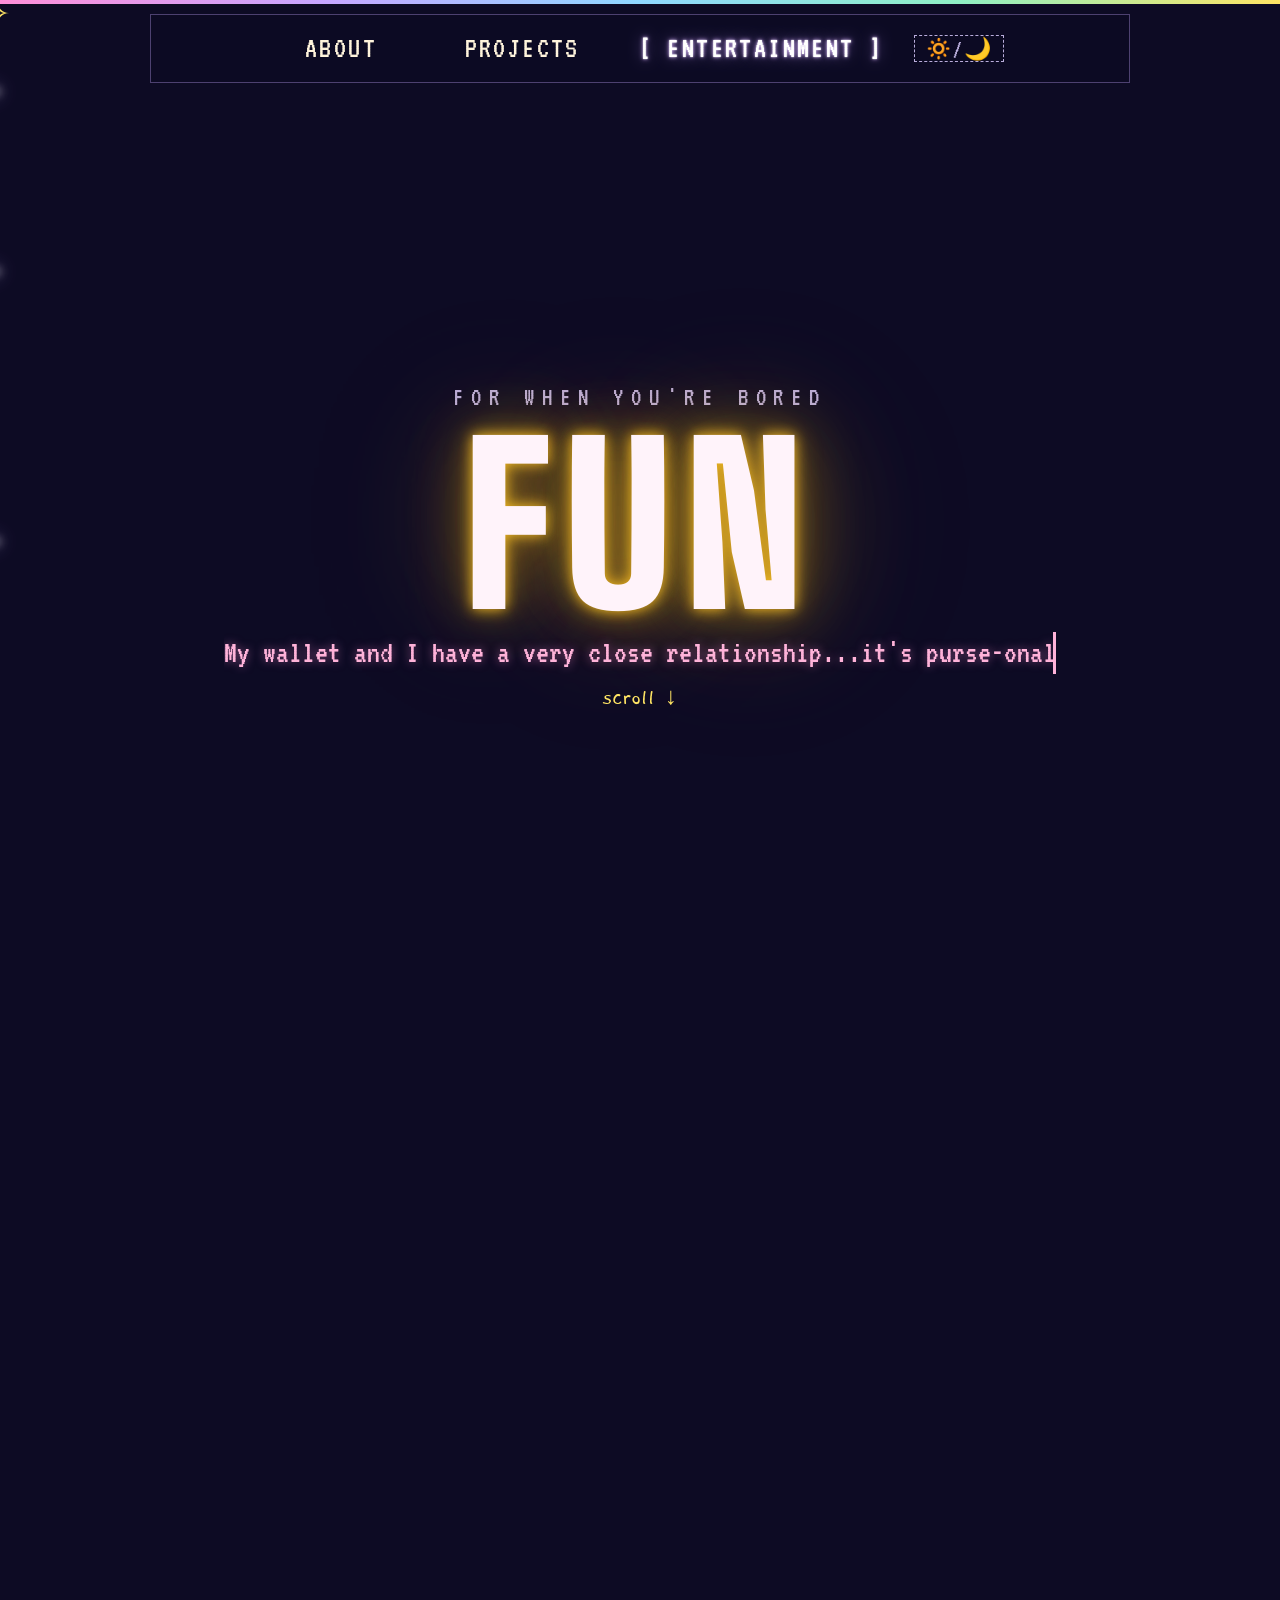
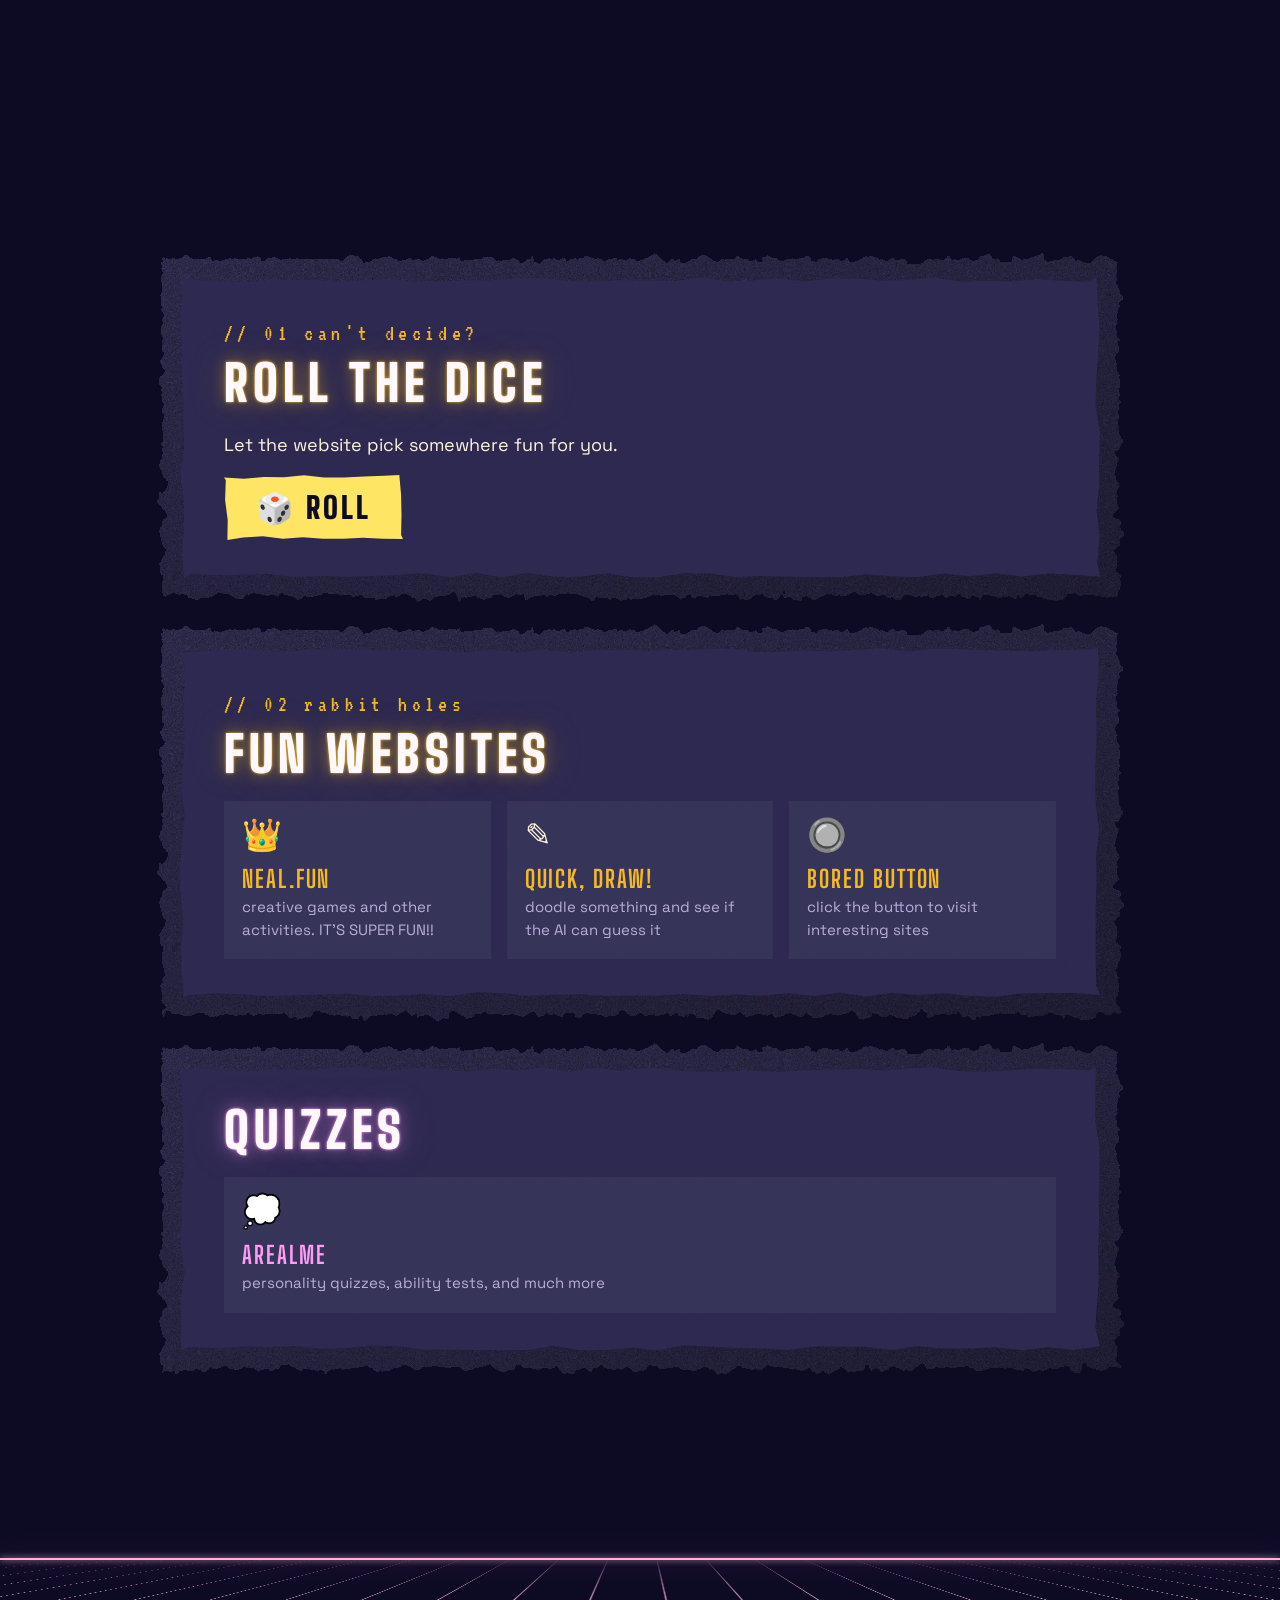
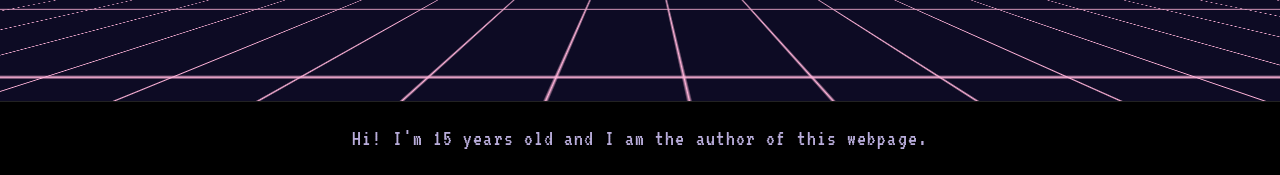
==== commit 0e0770bd: "added a cool terminal and cheat code" ====
--- a/entertainment.html
+++ b/entertainment.html
@@ -4,6 +4,9 @@
     <meta charset="UTF-8">
 <meta name="viewport" content="width=device-width,initial-scale=1">
 <title>Entertainment | My Personal Website</title>
+
+<link rel="icon" href="data:image/svg+xml,<svg xmlns='http://www.w3.org/2000/svg' viewBox='0 0 100 100'><text y='.9em' font-size='90'>✦</text></svg>">
+
 <link href="https://fonts.googleapis.com/css2?family=Big+Shoulders+Display:wght@700;900&family=Gaegu:wght@400;700&family=Space+Grotesk:wght@400;500;700&family=VT323&display=swap" rel="stylesheet">
 <link rel="stylesheet" href="main.css">
 </head>
@@ -16,6 +19,12 @@
             <animate attributeName="seed" values="1;2;3;4" dur="0.4s" repeatCount="indefinite"/>
         </feTurbulence>
         <feDisplacementMap in="SourceGraphic" scale="6"/>
+    </filter>
+
+    <filter id="rock" x="-10%" y="-10%" width="120%" height="120%">
+        <feTurbulence type="fractalNoise" baseFrequency="0.06" numOctaves="3" seed="7" result="noise"/>
+        <feDisplacementMap in="SourceGraphic" in2="noise" scale="18" xChannelSelector="R" yChannelSelector="G"/>
+
     </filter>
 </svg>
 
--- a/main.css
+++ b/main.css
@@ -281,6 +281,30 @@
     to{transform:translateY(30px) scale(0.9); opacity:0;}
 }
 
+#matrix{
+    position:fixed;
+    inset:0;
+    z-index:8000;
+    pointer-events:none;
+    opacity:0;
+    transition:opacity 0.5s;
+}
+#matrix.on{
+    opacity:0.85;
+}
+
+
+body.glitched{
+    animation:page-glitch 0.15s steps(2) 10;
+}
+@keyframes page-glitch{
+    0%{filter:hue-rotate(0deg);transfrom:translate(0);}
+    50%{filter:hue-rotate(180deg) saturate(3);transform:translate(-4px,2px);}
+    100%{filter:hue-rotate(0deg);transform:translate(0);}
+}
+
+
+
 .typing{
     margin:0 auto;
     font-family:var(--term);
@@ -319,18 +343,17 @@
 
 
 section::before{
-    content:"";
-    position:absolute;
-    inset:-14px;
-    z-index:-2;
-    clip-path:var(--rim);
-    background:
-    radial-gradient(circle at 30% 40%,rgba(255,255,255,0.08) 0 1.5px, transparent 2.5px) 0 0/ 19px 23px,
-    radial-gradient(circle at 60% 70%, rgba(0,0,0,0.4) 0 2.5px,transparent 3.5px) 0 0 / 29px 25px,
-    linear-gradient(160deg,var(--rock-hi),var(--rock-c));
-    -webkit-mask-image: radial-gradient(circle 160px at calc(var(--x)+14px) calc(var(--y)+14px),transparent 55%,#000 100%);
-    mask-image:radial-gradient(circle 160px at calc(var(--x)+14px) calc(var(--y)+14px),transparent 55%,#000 100%);
-}
+content:"";
+position:absolute;
+inset:-18px;
+z-index:-2;
+filter:url(#rock);
+background:
+url("data:image/svg+xml,%3Csvg xmlns='http://www.w3.org/2000/svg' width='160' height='160'%3E%3Cfilter id='n'%3E%3CfeTurbulence type='fractalNoise' baseFrequency='0.9' numOctaves='3'/%3E%3CfeColorMatrix values='0 0 0 0 0 0 0 0 0 0 0 0 0 0 0 0 0 0 0.55 0'/%3E%3C/filter%3E%3Crect width='100%25' height='100%25' filter='url(%23n)'/%3E%3C/svg%3E"),
+linear-gradient(160deg,var(--rock-hi),var(--rock-c));
+-webkit-mask-image:radial-gradient(circle 160px at calc(var(--x)+18px)calc(var(--y)+18px),transparent 55%, #000 100%);   
+}
+
 section::after{
     content:"";
     position:absolute;
@@ -343,7 +366,22 @@
 
 
 
-
+h2:hover{
+    animation:glitch 0.3s steps(2) 2;
+}
+@keyframes glitch {
+    0%{
+        transform:translate(0);
+        text-shadow: 3px 0 var(--pink), -3px 0 var(--sky);
+    }
+    50%{
+        transform:translate(-3px,1px);
+        text-shadow:-3px 0 var(--pink),3px 0 var(--sky);
+    }
+    100%{
+        transform:translate(0);
+    }
+}
 
 
 h2{
@@ -815,6 +853,36 @@
     }
 }
 
+.term{
+    background-color:#050414;
+    padding:18px 22px;
+    font-family: var(--term);
+    font-size:22px;
+    color:var(--mint);
+}
+#term-output p{
+    margin: 0 0 4px;
+}
+#term-form{
+    display:flex;
+    gap:10px;
+}
+.prompt{
+    color:var(--pink);
+}
+
+#term-input{
+    flex:1;
+    background:transparent;
+    border:none;
+    outline:none;
+    color: var(--mint);
+    font:inherit;
+    caret-color: var(--yellow);
+}
+
+
+
 .burst,
 .trail{
     position:fixed;
